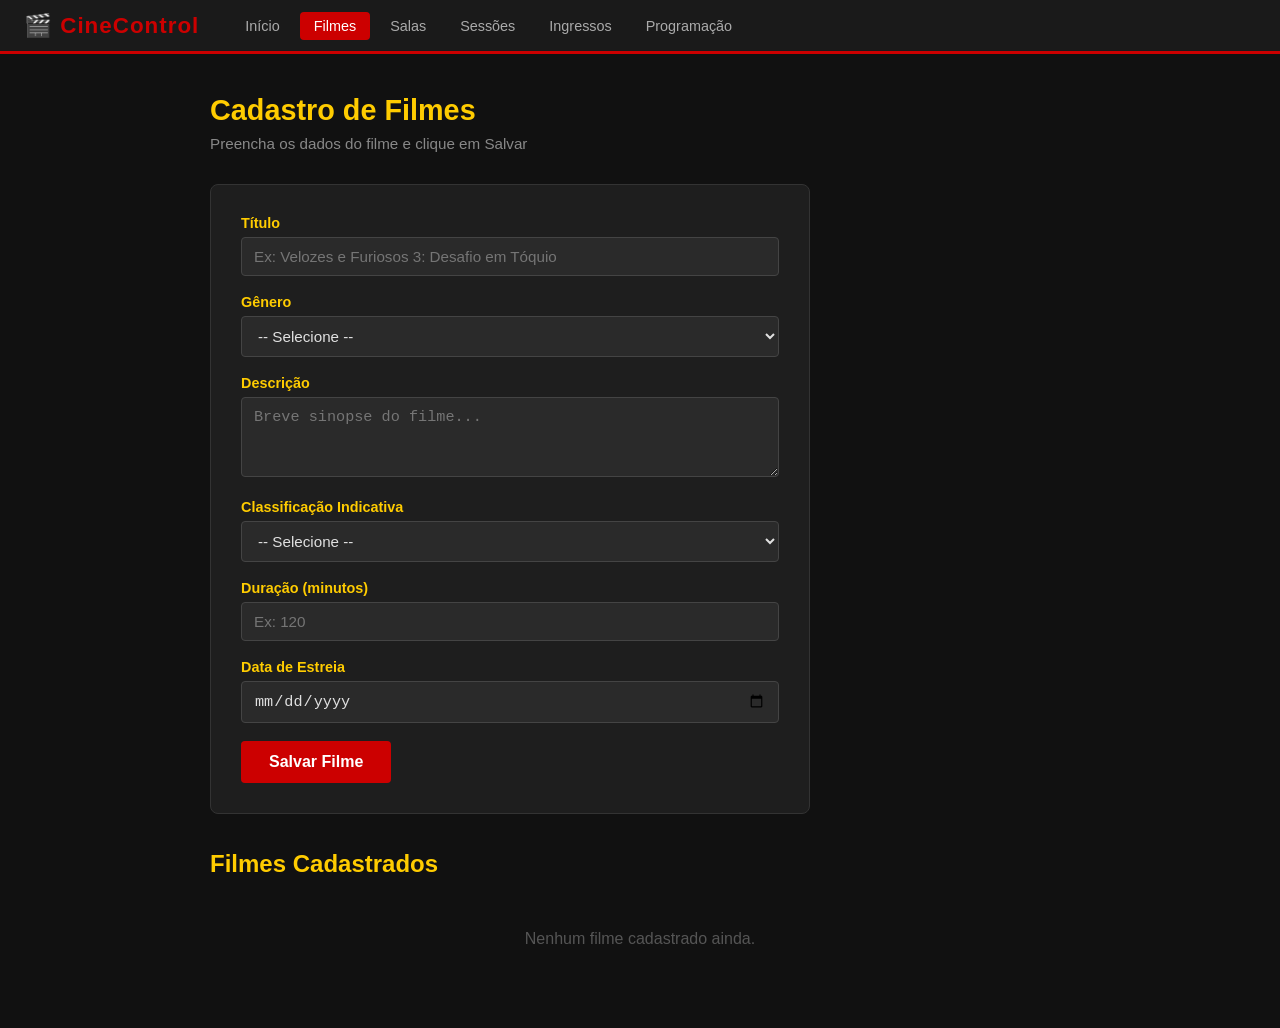
==== cadastro-filmes.html @ 47a45aa9 "Initial commit: Projeto Cinema POO3" ====
<!DOCTYPE html>
<html lang="pt-BR">
<head>
  <meta charset="UTF-8">
  <title>Cadastro de Filmes - CineControl</title>
  <link rel="stylesheet" href="style.css">
</head>
<body>
  <nav class="navbar">
    <div class="nav-brand">🎬 CineControl</div>
    <ul class="nav-links">
      <li><a href="index.html">Início</a></li>
      <li><a href="cadastro-filmes.html" class="active">Filmes</a></li>
      <li><a href="cadastro-salas.html">Salas</a></li>
      <li><a href="cadastro-sessoes.html">Sessões</a></li>
      <li><a href="venda-ingressos.html">Ingressos</a></li>
      <li><a href="sessoes.html">Programação</a></li>
    </ul>
  </nav>

  <main class="container">
    <h1 class="page-title">Cadastro de Filmes</h1>
    <p class="page-subtitle">Preencha os dados do filme e clique em Salvar</p>

    <div id="alerta" class="alert hidden"></div>

    <div class="form-card">
      <div class="form-group">
        <label for="titulo">Título</label>
        <input type="text" id="titulo" placeholder="Ex: Velozes e Furiosos 3: Desafio em Tóquio">
      </div>

      <div class="form-group">
        <label for="genero">Gênero</label>
        <select id="genero">
          <option value="">-- Selecione --</option>
          <option value="Ação">Ação</option>
          <option value="Aventura">Aventura</option>
          <option value="Comédia">Comédia</option>
          <option value="Drama">Drama</option>
          <option value="Terror">Terror</option>
          <option value="Romance">Romance</option>
          <option value="Ficção Científica">Ficção Científica</option>
          <option value="Animação">Animação</option>
          <option value="Documentário">Documentário</option>
          <option value="Suspense">Suspense</option>
        </select>
      </div>

      <div class="form-group">
        <label for="descricao">Descrição</label>
        <textarea id="descricao" placeholder="Breve sinopse do filme..."></textarea>
      </div>

      <div class="form-group">
        <label for="classificacao">Classificação Indicativa</label>
        <select id="classificacao">
          <option value="">-- Selecione --</option>
          <option value="Livre">Livre</option>
          <option value="10 anos">10 anos</option>
          <option value="12 anos">12 anos</option>
          <option value="14 anos">14 anos</option>
          <option value="16 anos">16 anos</option>
          <option value="18 anos">18 anos</option>
        </select>
      </div>

      <div class="form-group">
        <label for="duracao">Duração (minutos)</label>
        <input type="number" id="duracao" placeholder="Ex: 120" min="1">
      </div>

      <div class="form-group">
        <label for="estreia">Data de Estreia</label>
        <input type="date" id="estreia">
      </div>

      <button class="btn-primary" onclick="salvarFilme()">Salvar Filme</button>
    </div>

    <h2 style="color:#ffcc00; margin: 36px 0 12px;">Filmes Cadastrados</h2>
    <div id="listaFilmes"></div>
  </main>

  <script>
    // Carrega a lista de filmes ao abrir a página
    carregarFilmes();

    function salvarFilme() {
      // Lê os valores dos campos do formulário
      const titulo       = document.getElementById('titulo').value.trim();
      const genero       = document.getElementById('genero').value;
      const descricao    = document.getElementById('descricao').value.trim();
      const classificacao= document.getElementById('classificacao').value;
      const duracao      = document.getElementById('duracao').value;
      const estreia      = document.getElementById('estreia').value;

      // Validação: todos os campos são obrigatórios
      if (!titulo || !genero || !descricao || !classificacao || !duracao || !estreia) {
        mostrarAlerta('Preencha todos os campos!', 'error');
        return;
      }

      // Recupera o array de filmes já salvo (ou cria um vazio)
      const filmes = JSON.parse(localStorage.getItem('filmes') || '[]');

      // Cria o objeto do novo filme com um id único
      const novoFilme = {
        id: Date.now(),
        titulo,
        genero,
        descricao,
        classificacao,
        duracao: parseInt(duracao),
        estreia
      };

      // Adiciona o novo filme ao array e salva de volta no localStorage
      filmes.push(novoFilme);
      localStorage.setItem('filmes', JSON.stringify(filmes));

      mostrarAlerta('Filme salvo com sucesso!', 'success');
      limparFormulario();
      carregarFilmes();
    }

    function carregarFilmes() {
      const filmes = JSON.parse(localStorage.getItem('filmes') || '[]');
      const div = document.getElementById('listaFilmes');

      if (filmes.length === 0) {
        div.innerHTML = '<div class="empty-state"><p>Nenhum filme cadastrado ainda.</p></div>';
        return;
      }

      // Monta a tabela com os filmes existentes
      let html = '<div class="table-wrapper"><table>';
      html += '<tr><th>Título</th><th>Gênero</th><th>Classificação</th><th>Duração</th><th>Estreia</th></tr>';
      filmes.forEach(f => {
        html += `<tr>
          <td>${f.titulo}</td>
          <td>${f.genero}</td>
          <td><span class="badge">${f.classificacao}</span></td>
          <td>${f.duracao} min</td>
          <td>${formatarData(f.estreia)}</td>
        </tr>`;
      });
      html += '</table></div>';
      div.innerHTML = html;
    }

    function limparFormulario() {
      ['titulo','genero','descricao','classificacao','duracao','estreia']
        .forEach(id => document.getElementById(id).value = '');
    }

    function mostrarAlerta(msg, tipo) {
      const el = document.getElementById('alerta');
      el.textContent = msg;
      el.className = `alert alert-${tipo}`;
      setTimeout(() => el.className = 'alert hidden', 3000);
    }

    function formatarData(dataStr) {
      if (!dataStr) return '-';
      const [y, m, d] = dataStr.split('-');
      return `${d}/${m}/${y}`;
    }
  </script>
</body>
</html>
---- style.css ----
/* ===== RESET & BASE ===== */
* {
  margin: 0;
  padding: 0;
  box-sizing: border-box;
}

body {
  background-color: #111111;
  color: #e0e0e0;
  font-family: 'Segoe UI', Tahoma, Geneva, Verdana, sans-serif;
  min-height: 100vh;
}

/* ===== NAVBAR ===== */
.navbar {
  background-color: #1a1a1a;
  border-bottom: 3px solid #cc0000;
  padding: 12px 24px;
  display: flex;
  align-items: center;
  gap: 32px;
  flex-wrap: wrap;
  position: sticky;
  top: 0;
  z-index: 100;
}

.nav-brand {
  color: #cc0000;
  font-size: 1.4rem;
  font-weight: bold;
  letter-spacing: 1px;
  white-space: nowrap;
}

.nav-links {
  list-style: none;
  display: flex;
  flex-wrap: wrap;
  gap: 6px;
}

.nav-links a {
  color: #aaaaaa;
  text-decoration: none;
  padding: 6px 14px;
  border-radius: 4px;
  font-size: 0.9rem;
  transition: background 0.2s, color 0.2s;
}

.nav-links a:hover,
.nav-links a.active {
  background-color: #cc0000;
  color: #ffffff;
}

/* ===== CONTAINER ===== */
.container {
  max-width: 900px;
  margin: 40px auto;
  padding: 0 20px;
}

/* ===== PAGE TITLE ===== */
.page-title {
  color: #ffcc00;
  font-size: 1.8rem;
  margin-bottom: 8px;
}

.page-subtitle {
  color: #888;
  margin-bottom: 32px;
  font-size: 0.95rem;
}

/* ===== MENU GRID (index) ===== */
.menu-grid {
  display: grid;
  grid-template-columns: repeat(auto-fit, minmax(200px, 1fr));
  gap: 20px;
}

.menu-card {
  background-color: #1e1e1e;
  border: 1px solid #333;
  border-radius: 8px;
  padding: 24px 20px;
  text-decoration: none;
  color: #e0e0e0;
  text-align: center;
  transition: border-color 0.2s, background 0.2s;
  display: block;
}

.menu-card:hover {
  border-color: #cc0000;
  background-color: #252525;
}

.menu-icon {
  font-size: 2.2rem;
  display: block;
  margin-bottom: 12px;
}

.menu-card h2 {
  font-size: 1rem;
  color: #ffcc00;
  margin-bottom: 6px;
}

.menu-card p {
  font-size: 0.85rem;
  color: #888;
}

/* ===== FORM CARD ===== */
.form-card {
  background-color: #1e1e1e;
  border: 1px solid #333;
  border-radius: 8px;
  padding: 30px;
  max-width: 600px;
}

.form-group {
  margin-bottom: 18px;
}

.form-group label {
  display: block;
  margin-bottom: 6px;
  color: #ffcc00;
  font-size: 0.9rem;
  font-weight: 600;
}

.form-group input,
.form-group select,
.form-group textarea {
  width: 100%;
  background-color: #2a2a2a;
  border: 1px solid #444;
  border-radius: 4px;
  color: #e0e0e0;
  padding: 10px 12px;
  font-size: 0.95rem;
  outline: none;
  transition: border-color 0.2s;
}

.form-group input:focus,
.form-group select:focus,
.form-group textarea:focus {
  border-color: #cc0000;
}

.form-group textarea {
  resize: vertical;
  min-height: 80px;
}

.form-group select option {
  background-color: #2a2a2a;
}

/* ===== BUTTONS ===== */
.btn-primary {
  background-color: #cc0000;
  color: #ffffff;
  border: none;
  padding: 12px 28px;
  border-radius: 4px;
  font-size: 1rem;
  cursor: pointer;
  font-weight: 600;
  transition: background 0.2s;
}

.btn-primary:hover {
  background-color: #aa0000;
}

.btn-secondary {
  background-color: #333;
  color: #e0e0e0;
  border: none;
  padding: 8px 18px;
  border-radius: 4px;
  font-size: 0.9rem;
  cursor: pointer;
  text-decoration: none;
  display: inline-block;
  transition: background 0.2s;
}

.btn-secondary:hover {
  background-color: #444;
}

/* ===== ALERT / TOAST ===== */
.alert {
  padding: 12px 16px;
  border-radius: 4px;
  margin-bottom: 20px;
  font-size: 0.9rem;
}

.alert-success {
  background-color: #1a3a1a;
  border: 1px solid #2e7d32;
  color: #81c784;
}

.alert-error {
  background-color: #3a1a1a;
  border: 1px solid #cc0000;
  color: #ef9a9a;
}

.hidden {
  display: none;
}

/* ===== TABLE ===== */
.table-wrapper {
  overflow-x: auto;
  margin-top: 20px;
}

table {
  width: 100%;
  border-collapse: collapse;
  font-size: 0.9rem;
}

th {
  background-color: #cc0000;
  color: #fff;
  padding: 12px 14px;
  text-align: left;
}

td {
  padding: 10px 14px;
  border-bottom: 1px solid #2a2a2a;
  color: #d0d0d0;
}

tr:hover td {
  background-color: #1e1e1e;
}

/* ===== BADGE ===== */
.badge {
  background-color: #333;
  color: #ffcc00;
  padding: 3px 8px;
  border-radius: 3px;
  font-size: 0.8rem;
}

/* ===== EMPTY STATE ===== */
.empty-state {
  text-align: center;
  padding: 40px;
  color: #555;
}

.empty-state p {
  font-size: 1rem;
}
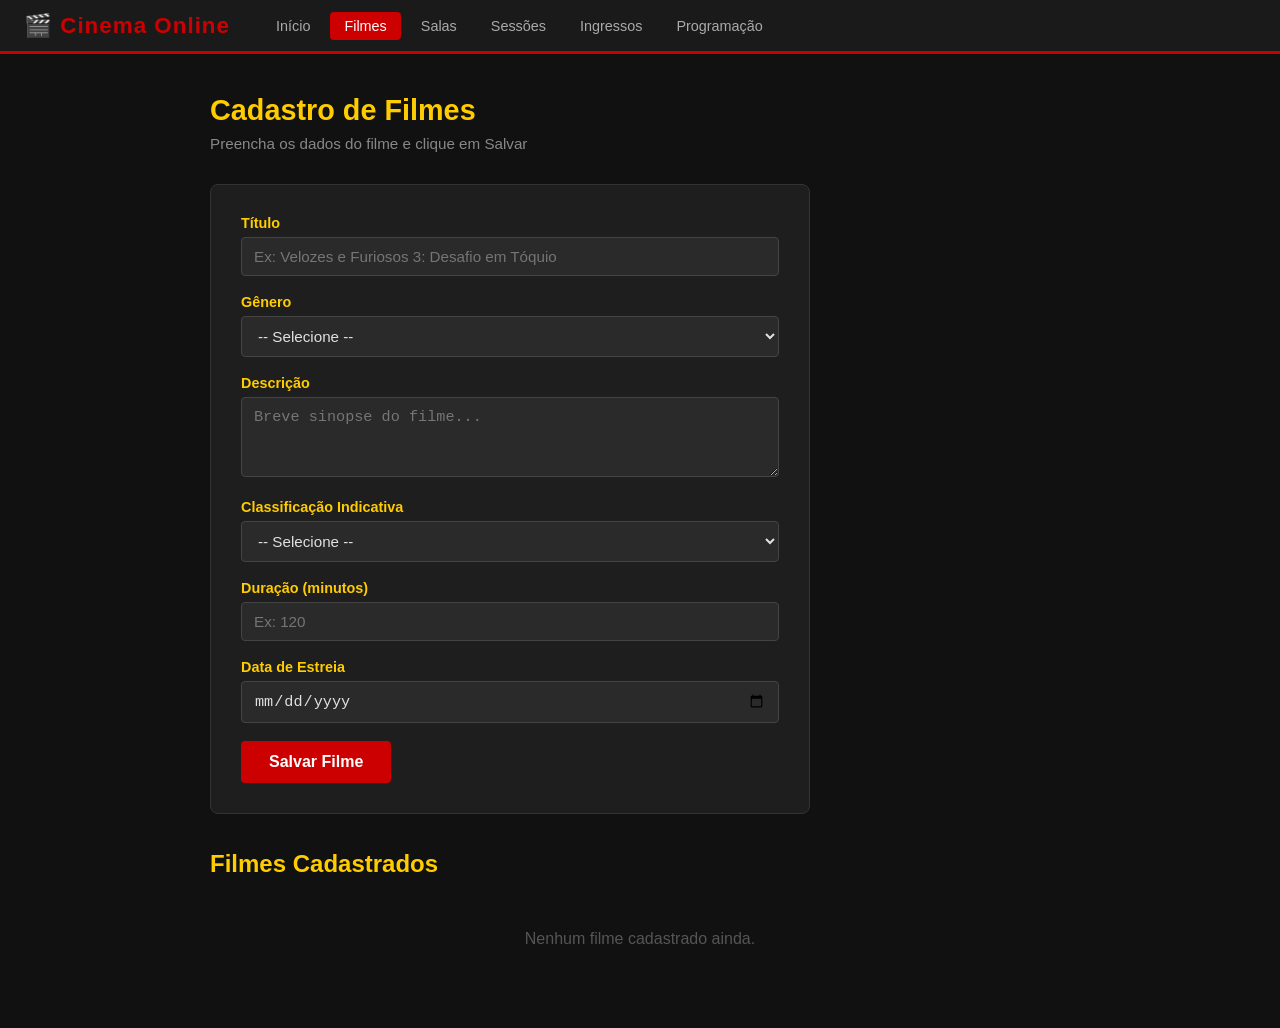
==== commit 34cb5f9a: "Atualização completa do projeto Cinema Online com CRUD completo" ====
--- a/cadastro-filmes.html
+++ b/cadastro-filmes.html
@@ -2,12 +2,12 @@
 <html lang="pt-BR">
 <head>
   <meta charset="UTF-8">
-  <title>Cadastro de Filmes - CineControl</title>
+  <title>Cadastro de Filmes - Cinema Online</title>
   <link rel="stylesheet" href="style.css">
 </head>
 <body>
   <nav class="navbar">
-    <div class="nav-brand">🎬 CineControl</div>
+    <div class="nav-brand">🎬 Cinema Online</div>
     <ul class="nav-links">
       <li><a href="index.html">Início</a></li>
       <li><a href="cadastro-filmes.html" class="active">Filmes</a></li>
@@ -83,6 +83,8 @@
   </main>
 
   <script>
+    let editandoId = null;
+
     // Carrega a lista de filmes ao abrir a página
     carregarFilmes();
 
@@ -104,24 +106,73 @@
       // Recupera o array de filmes já salvo (ou cria um vazio)
       const filmes = JSON.parse(localStorage.getItem('filmes') || '[]');
 
-      // Cria o objeto do novo filme com um id único
-      const novoFilme = {
-        id: Date.now(),
-        titulo,
-        genero,
-        descricao,
-        classificacao,
-        duracao: parseInt(duracao),
-        estreia
-      };
-
-      // Adiciona o novo filme ao array e salva de volta no localStorage
-      filmes.push(novoFilme);
-      localStorage.setItem('filmes', JSON.stringify(filmes));
-
-      mostrarAlerta('Filme salvo com sucesso!', 'success');
+      if (editandoId) {
+        // Atualizar filme existente
+        const index = filmes.findIndex(f => f.id === editandoId);
+        if (index !== -1) {
+          filmes[index] = {
+            id: editandoId,
+            titulo,
+            genero,
+            descricao,
+            classificacao,
+            duracao: parseInt(duracao),
+            estreia
+          };
+          localStorage.setItem('filmes', JSON.stringify(filmes));
+          mostrarAlerta('Filme atualizado com sucesso!', 'success');
+        }
+      } else {
+        // Cria o objeto do novo filme com um id único
+        const novoFilme = {
+          id: Date.now(),
+          titulo,
+          genero,
+          descricao,
+          classificacao,
+          duracao: parseInt(duracao),
+          estreia
+        };
+
+        // Adiciona o novo filme ao array e salva de volta no localStorage
+        filmes.push(novoFilme);
+        localStorage.setItem('filmes', JSON.stringify(filmes));
+        mostrarAlerta('Filme salvo com sucesso!', 'success');
+      }
+
       limparFormulario();
       carregarFilmes();
+      resetarEdicao();
+    }
+
+    function editarFilme(id) {
+      const filmes = JSON.parse(localStorage.getItem('filmes') || '[]');
+      const filme = filmes.find(f => f.id === id);
+      if (filme) {
+        document.getElementById('titulo').value = filme.titulo;
+        document.getElementById('genero').value = filme.genero;
+        document.getElementById('descricao').value = filme.descricao;
+        document.getElementById('classificacao').value = filme.classificacao;
+        document.getElementById('duracao').value = filme.duracao;
+        document.getElementById('estreia').value = filme.estreia;
+        editandoId = id;
+        document.querySelector('.btn-primary').textContent = 'Atualizar Filme';
+      }
+    }
+
+    function deletarFilme(id) {
+      if (confirm('Tem certeza que deseja excluir este filme?')) {
+        const filmes = JSON.parse(localStorage.getItem('filmes') || '[]');
+        const novosFilmes = filmes.filter(f => f.id !== id);
+        localStorage.setItem('filmes', JSON.stringify(novosFilmes));
+        mostrarAlerta('Filme excluído com sucesso!', 'success');
+        carregarFilmes();
+      }
+    }
+
+    function resetarEdicao() {
+      editandoId = null;
+      document.querySelector('.btn-primary').textContent = 'Salvar Filme';
     }
 
     function carregarFilmes() {
@@ -135,7 +186,7 @@
 
       // Monta a tabela com os filmes existentes
       let html = '<div class="table-wrapper"><table>';
-      html += '<tr><th>Título</th><th>Gênero</th><th>Classificação</th><th>Duração</th><th>Estreia</th></tr>';
+      html += '<tr><th>Título</th><th>Gênero</th><th>Classificação</th><th>Duração</th><th>Estreia</th><th>Ações</th></tr>';
       filmes.forEach(f => {
         html += `<tr>
           <td>${f.titulo}</td>
@@ -143,6 +194,10 @@
           <td><span class="badge">${f.classificacao}</span></td>
           <td>${f.duracao} min</td>
           <td>${formatarData(f.estreia)}</td>
+          <td>
+            <button class="btn-edit" onclick="editarFilme(${f.id})">Editar</button>
+            <button class="btn-delete" onclick="deletarFilme(${f.id})">Excluir</button>
+          </td>
         </tr>`;
       });
       html += '</table></div>';
@@ -152,6 +207,7 @@
     function limparFormulario() {
       ['titulo','genero','descricao','classificacao','duracao','estreia']
         .forEach(id => document.getElementById(id).value = '');
+      resetarEdicao();
     }
 
     function mostrarAlerta(msg, tipo) {
--- a/style.css
+++ b/style.css
@@ -201,6 +201,37 @@
   background-color: #444;
 }
 
+.btn-edit {
+  background-color: #007bff;
+  color: #ffffff;
+  border: none;
+  padding: 6px 12px;
+  border-radius: 4px;
+  font-size: 0.8rem;
+  cursor: pointer;
+  margin-right: 5px;
+  transition: background 0.2s;
+}
+
+.btn-edit:hover {
+  background-color: #0056b3;
+}
+
+.btn-delete {
+  background-color: #dc3545;
+  color: #ffffff;
+  border: none;
+  padding: 6px 12px;
+  border-radius: 4px;
+  font-size: 0.8rem;
+  cursor: pointer;
+  transition: background 0.2s;
+}
+
+.btn-delete:hover {
+  background-color: #c82333;
+}
+
 /* ===== ALERT / TOAST ===== */
 .alert {
   padding: 12px 16px;
